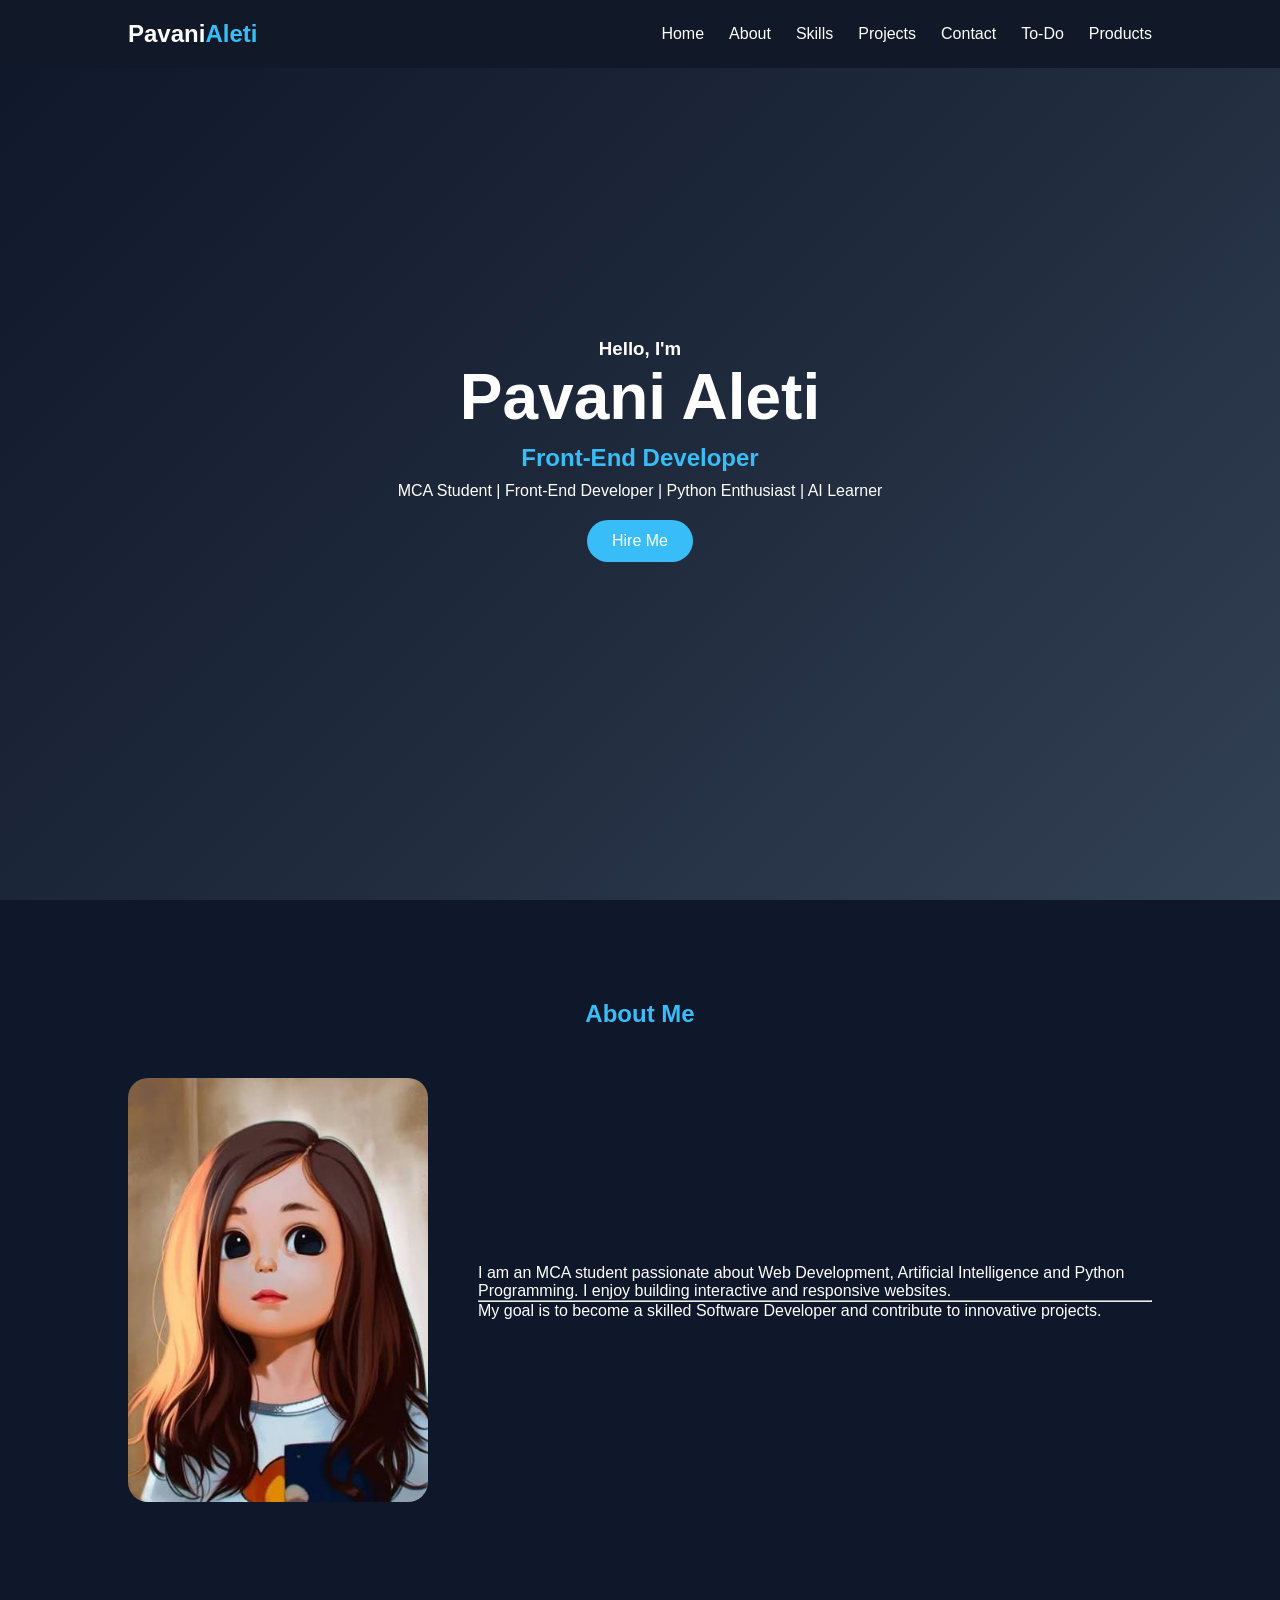
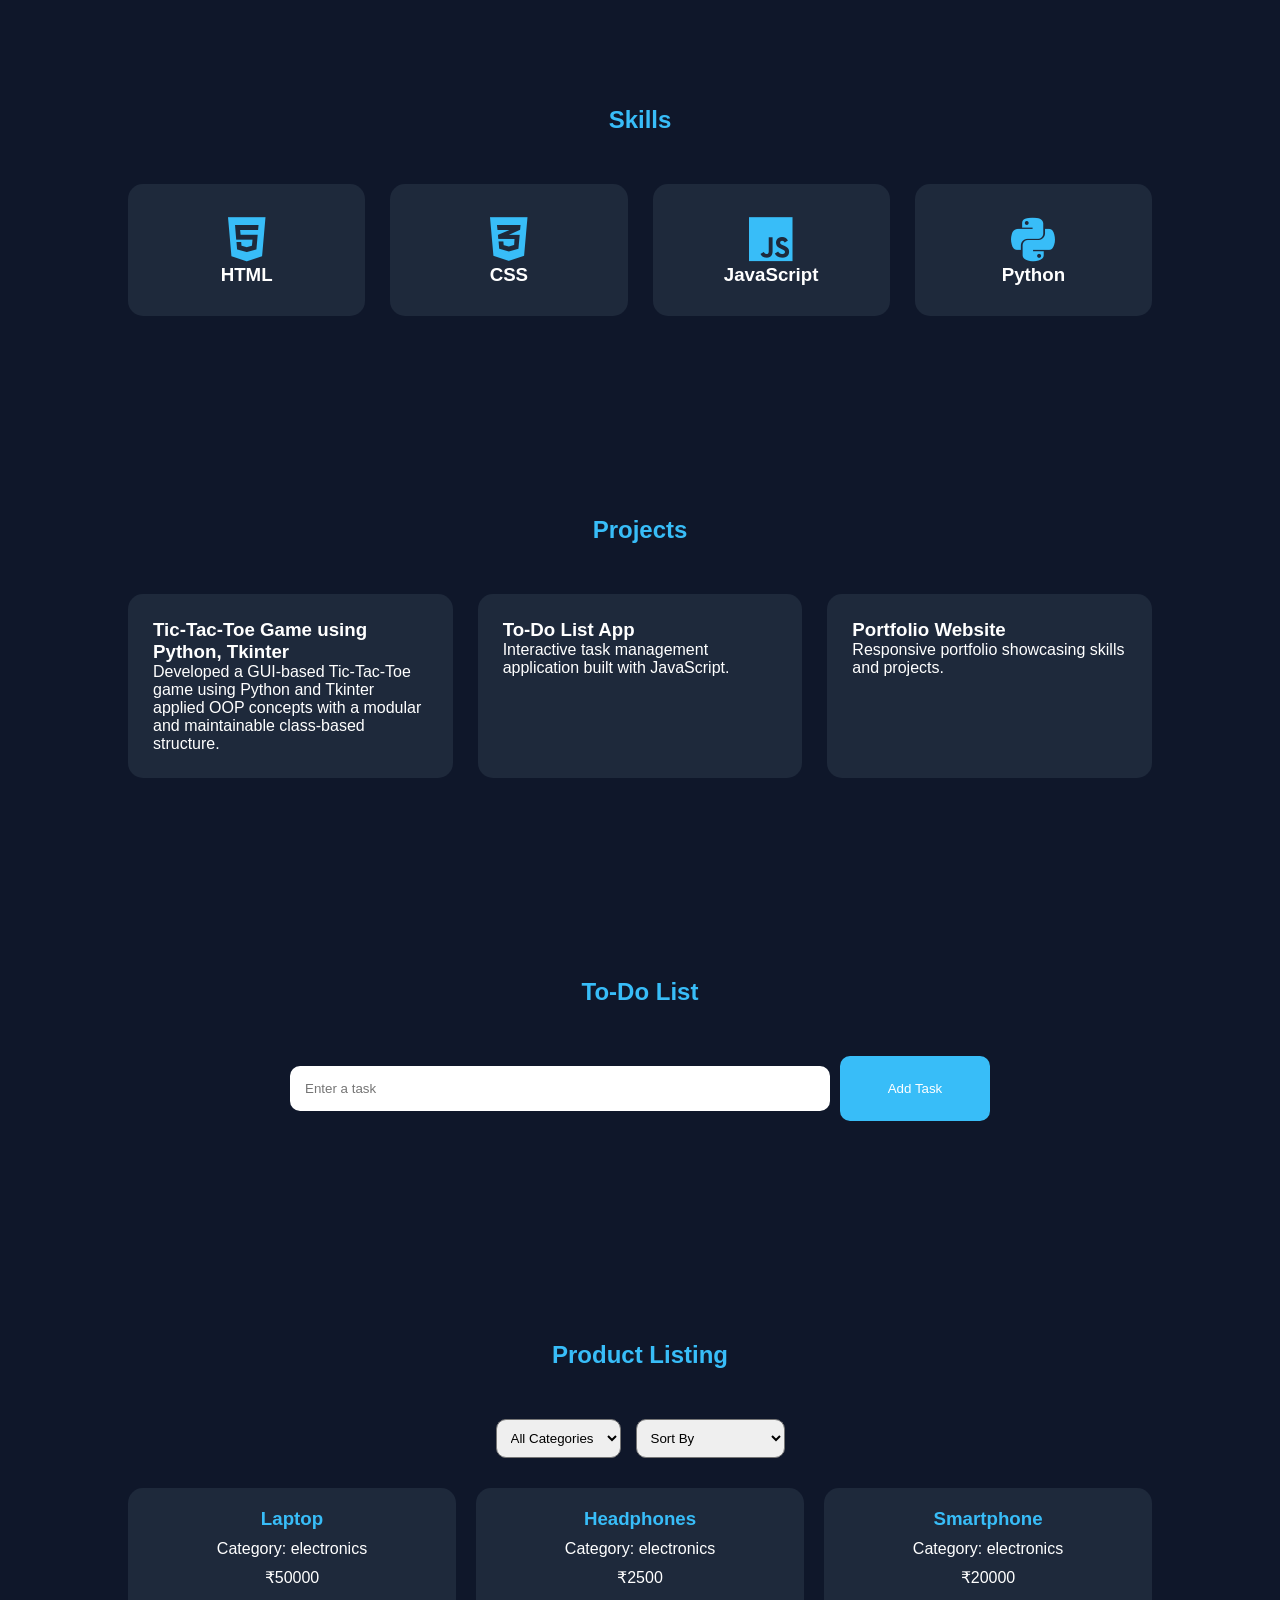
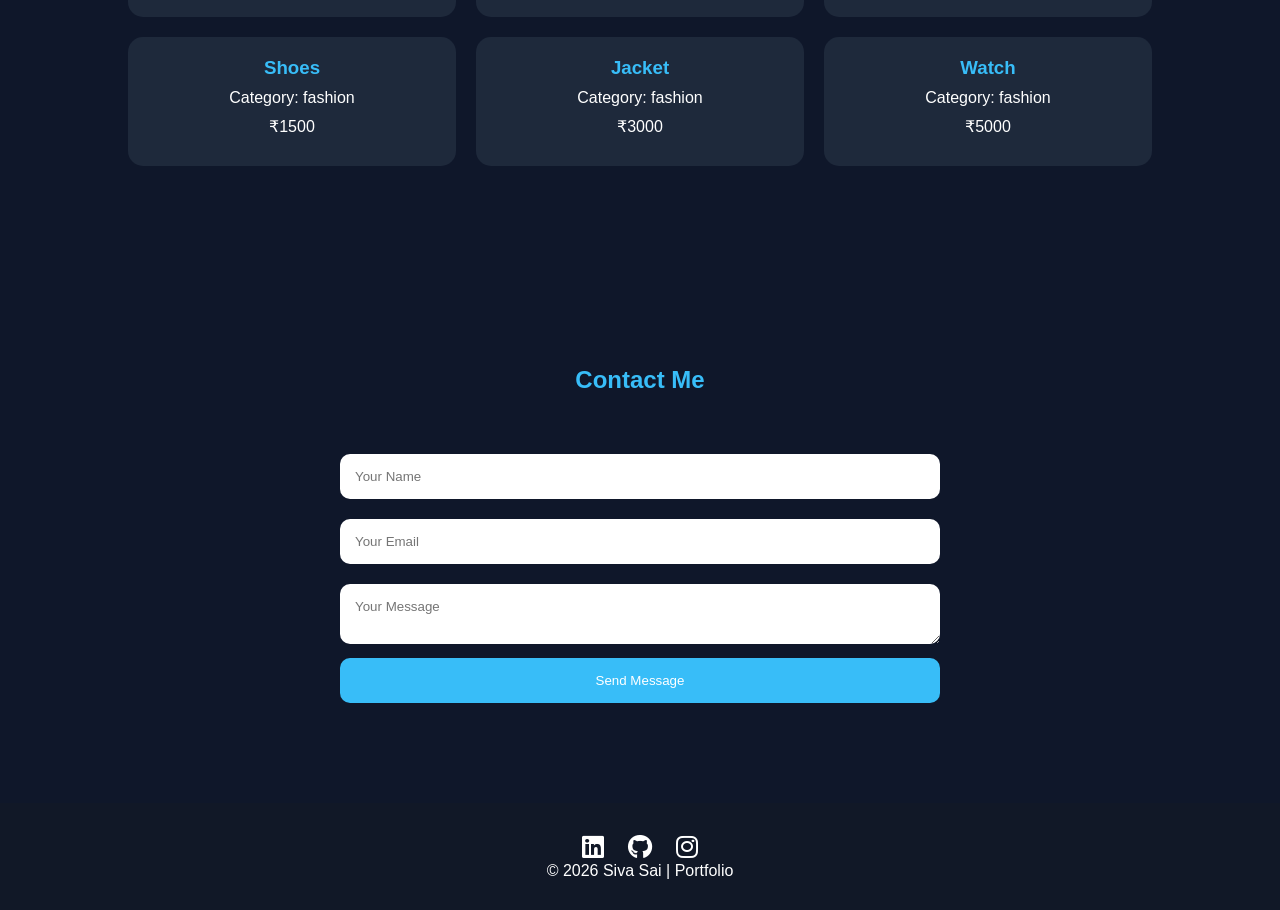
==== index_2.html @ 4e504538 "portfolio" ====
<!DOCTYPE html>
<html lang="en">
<head>
    <meta charset="UTF-8">
    <meta name="viewport" content="width=device-width, initial-scale=1.0">
    <title>Pavani Aleti | Portfolio</title>

    <link rel="stylesheet" href="style_2.css">

    <!-- Font Awesome -->
    <link rel="stylesheet"
    href="https://cdnjs.cloudflare.com/ajax/libs/font-awesome/6.5.1/css/all.min.css">

</head>
<body>

<!-- Header -->

<header>
    <nav>
        <h2 class="logo">Pavani<span>Aleti</span></h2>

        <ul id="menu">
            <li><a href="#home">Home</a></li>
            <li><a href="#about">About</a></li>
            <li><a href="#skills">Skills</a></li>
            <li><a href="#projects">Projects</a></li>
            <li><a href="#contact">Contact</a></li>
            <li><a href="#todo">To-Do</a></li>
            <li><a href="#products">Products</a></li>
        </ul>

        <div class="menu-btn">
            <i class="fas fa-bars"></i>
        </div>
    </nav>
</header>

<!-- Hero Section -->

<section id="home" class="hero">

    <div class="hero-content">
        <h3>Hello, I'm</h3>
        <h1>Pavani Aleti</h1>
        <h2><span id="typing"></span></h2>

        <p>
            MCA Student | Front-End Developer |
            Python Enthusiast | AI Learner
        </p>

        <a href="#contact" class="btn">Hire Me</a>
    </div>

</section>

<!-- About -->

<section id="about">

    <h2 class="title">About Me</h2>

    <div class="about-container">

        <div class="about-img">
            <img src="images_1.jpeg"
            alt="Profile">
        </div>

        <div class="about-text">
            <p>
                I am an MCA student passionate about Web Development,
                Artificial Intelligence and Python Programming.
                I enjoy building interactive and responsive websites.
            </p>
            <hr>
            <p>
                My goal is to become a skilled Software Developer
                and contribute to innovative projects.
            </p>
        </div>

    </div>

</section>

<!-- Skills -->

<section id="skills">

    <h2 class="title">Skills</h2>

    <div class="skills-container">

        <div class="skill-card">
            <i class="fab fa-html5"></i>
            <h3>HTML</h3>
        </div>

        <div class="skill-card">
            <i class="fab fa-css3-alt"></i>
            <h3>CSS</h3>
        </div>

        <div class="skill-card">
            <i class="fab fa-js"></i>
            <h3>JavaScript</h3>
        </div>

        <div class="skill-card">
            <i class="fab fa-python"></i>
            <h3>Python</h3>
        </div>

    </div>

</section>

<!-- Projects -->

<section id="projects">

    <h2 class="title">Projects</h2>

    <div class="project-container">

        <div class="project-card">
            <h3>Tic-Tac-Toe Game using Python, Tkinter</h3>

            <p>
                Developed a GUI-based Tic-Tac-Toe game using Python and Tkinter
                applied OOP concepts with a modular and maintainable class-based structure.
            </p>
        </div>

        <div class="project-card">
            <h3>To-Do List App</h3>

            <p>
                Interactive task management application
                built with JavaScript.
            </p>
        </div>

        <div class="project-card">
            <h3>Portfolio Website</h3>

            <p>
                Responsive portfolio showcasing skills
                and projects.
            </p>
        </div>

    </div>

</section>
<!-- To-Do List Section -->

<section id="todo">

    <h2 class="title">To-Do List</h2>

    <div class="todo-container">

        <div class="todo-input">

            <input type="text"
            id="taskInput"
            placeholder="Enter a task">

            <button onclick="addTask()">
                Add Task
            </button>

        </div>

        <ul id="taskList"></ul>

    </div>

</section>

<!-- Product Listing -->

<section id="products">

    <h2 class="title">Product Listing</h2>

    <div class="controls">

        <select id="filterCategory">

            <option value="all">All Categories</option>

            <option value="electronics">
                Electronics
            </option>

            <option value="fashion">
                Fashion
            </option>

        </select>

        <select id="sortPrice">

            <option value="default">
                Sort By
            </option>

            <option value="low">
                Price Low → High
            </option>

            <option value="high">
                Price High → Low
            </option>

        </select>

    </div>

    <div id="productContainer"
    class="product-container"></div>

</section>

<!-- Contact -->

<section id="contact">

    <h2 class="title">Contact Me</h2>

    <form id="contactForm">

        <input type="text"
        placeholder="Your Name" required>

        <input type="email"
        placeholder="Your Email" required>

        <textarea
        placeholder="Your Message"
        required></textarea>

        <button type="submit">Send Message</button>

    </form>

</section>

<!-- Footer -->

<footer>

    <div class="socials">

        <a href="#"><i class="fab fa-linkedin"></i></a>

        <a href="#"><i class="fab fa-github"></i></a>

        <a href="#"><i class="fab fa-instagram"></i></a>

    </div>

    <p>© 2026 Siva Sai | Portfolio</p>

</footer>

<script src="script_2.js"></script>

</body>
</html>
---- style_2.css ----
*{
    margin:0;
    padding:0;
    box-sizing:border-box;
    font-family:'Poppins',sans-serif;
}

html{
    scroll-behavior:smooth;
}

body{
    background:#0f172a;
    color:white;
}

/* Navbar */

header{
    position:fixed;
    width:100%;
    background:#111827;
    z-index:1000;
}

nav{
    display:flex;
    justify-content:space-between;
    align-items:center;
    padding:20px 10%;
}

.logo{
    color:white;
}

.logo span{
    color:#38bdf8;
}

nav ul{
    display:flex;
    list-style:none;
}

nav ul li{
    margin-left:25px;
}

nav ul li a{
    text-decoration:none;
    color:white;
    transition:.3s;
}

nav ul li a:hover{
    color:#38bdf8;
}

.hero{
    height:100vh;
    display:flex;
    justify-content:center;
    align-items:center;
    text-align:center;
    background:linear-gradient(
    135deg,#0f172a,#1e293b,#334155);
}

.hero h1{
    font-size:4rem;
}

.hero h2{
    color:#38bdf8;
    margin:10px 0;
}

.btn{
    display:inline-block;
    margin-top:20px;
    padding:12px 25px;
    background:#38bdf8;
    color:white;
    text-decoration:none;
    border-radius:30px;
}

section{
    padding:100px 10%;
}

.title{
    text-align:center;
    margin-bottom:50px;
    color:#38bdf8;
}

/* About */

.about-container{
    display:flex;
    gap:50px;
    align-items:center;
}

.about-img img{
    width:300px;
    border-radius:20px;
}

/* Skills */

.skills-container{
    display:grid;
    grid-template-columns:repeat(auto-fit,minmax(200px,1fr));
    gap:25px;
}

.skill-card{
    background:#1e293b;
    text-align:center;
    padding:30px;
    border-radius:15px;
    transition:.4s;
}

.skill-card:hover{
    transform:translateY(-10px);
}

.skill-card i{
    font-size:50px;
    color:#38bdf8;
}

/* Projects */

.project-container{
    display:grid;
    grid-template-columns:repeat(auto-fit,minmax(300px,1fr));
    gap:25px;
}

.project-card{
    background:#1e293b;
    padding:25px;
    border-radius:15px;
    transition:.4s;
}

.project-card:hover{
    transform:scale(1.05);
}

/* Contact */

form{
    max-width:600px;
    margin:auto;
}

input,
textarea{
    width:100%;
    padding:15px;
    margin:10px 0;
    border:none;
    border-radius:10px;
}

button{
    width:100%;
    padding:15px;
    border:none;
    background:#38bdf8;
    color:white;
    cursor:pointer;
    border-radius:10px;
}

/* Footer */

footer{
    text-align:center;
    padding:30px;
    background:#111827;
}

.socials a{
    color:white;
    font-size:25px;
    margin:10px;
}

.menu-btn{
    display:none;
}

/* Responsive */

@media(max-width:768px){

    nav ul{
        display:none;
    }

    .about-container{
        flex-direction:column;
        text-align:center;
    }

    .hero h1{
        font-size:2.5rem;
    }

    .menu-btn{
        display:block;
        font-size:25px;
    }
}
/* To-Do Section */

.todo-container{
    max-width:700px;
    margin:auto;
}

.todo-input{
    display:flex;
    gap:10px;
    margin-bottom:20px;
}

.todo-input input{
    flex:1;
}

.todo-input button{
    width:150px;
}

#taskList{
    list-style:none;
}

#taskList li{
    background:#1e293b;
    margin:10px 0;
    padding:15px;
    border-radius:10px;
    display:flex;
    justify-content:space-between;
    align-items:center;
}

.completed{
    text-decoration:line-through;
    opacity:0.6;
}

.delete-btn{
    background:red;
    border:none;
    color:white;
    padding:8px 12px;
    border-radius:5px;
    cursor:pointer;
}

/* Product Listing */

.controls{
    display:flex;
    justify-content:center;
    gap:15px;
    margin-bottom:30px;
    flex-wrap:wrap;
}

.controls select{
    padding:10px;
    border-radius:10px;
}

.product-container{
    display:grid;
    grid-template-columns:
    repeat(auto-fit,minmax(250px,1fr));
    gap:20px;
}

.product-card{
    background:#1e293b;
    padding:20px;
    border-radius:15px;
    text-align:center;
    transition:.4s;
}

.product-card:hover{
    transform:translateY(-10px);
}

.product-card h3{
    color:#38bdf8;
}

.product-card p{
    margin:10px 0;
}
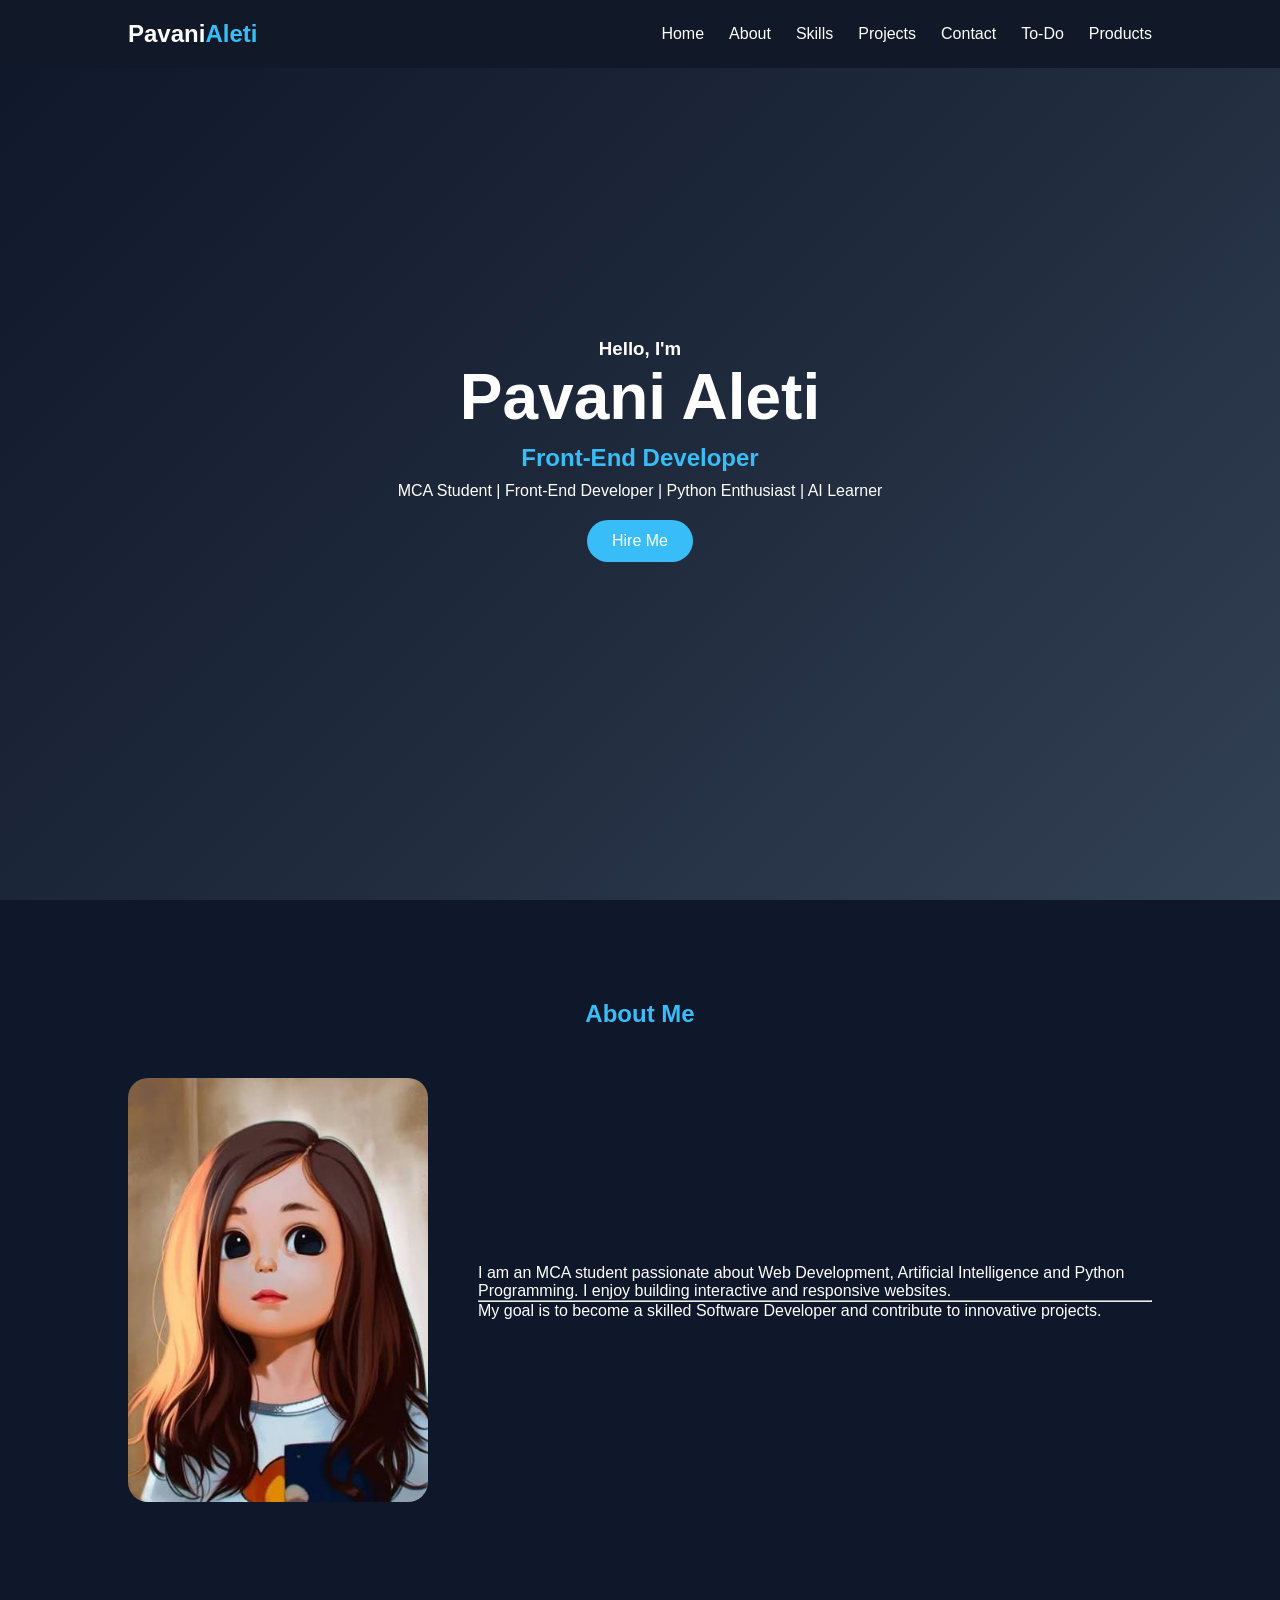
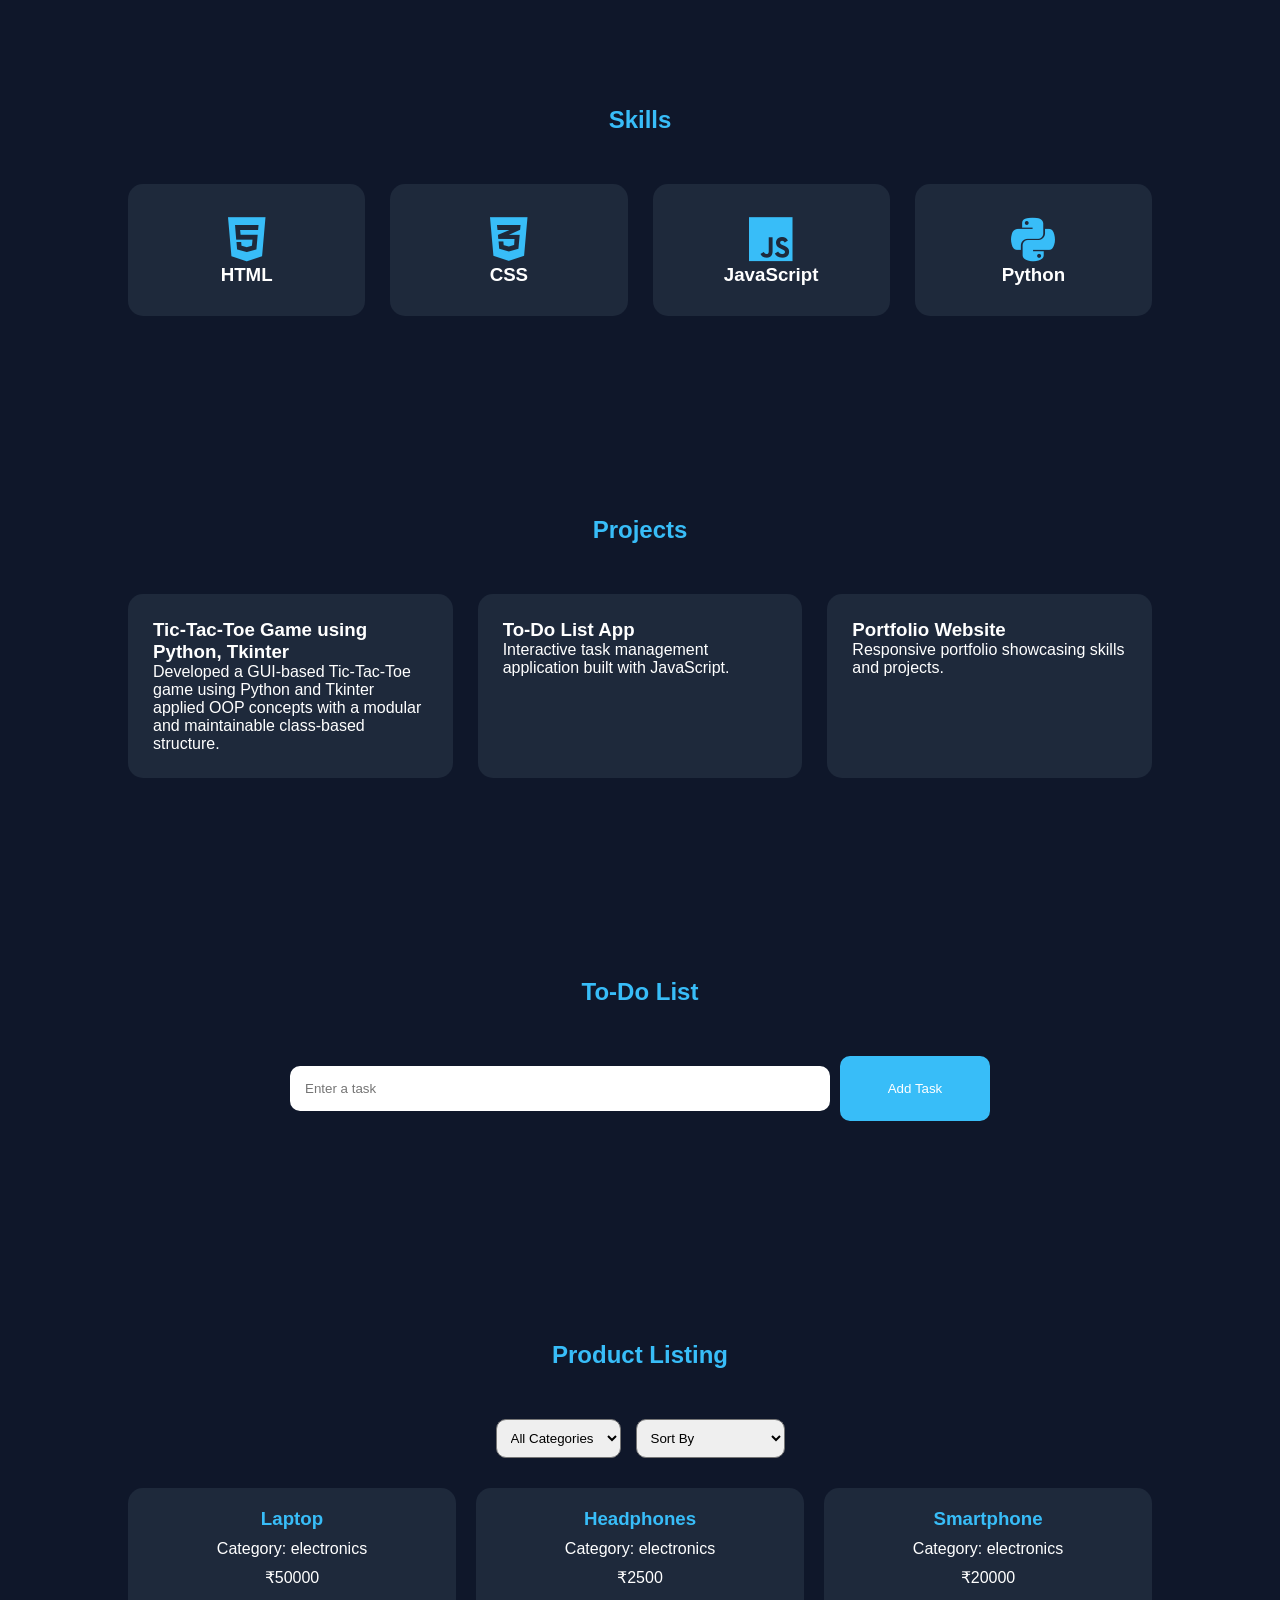
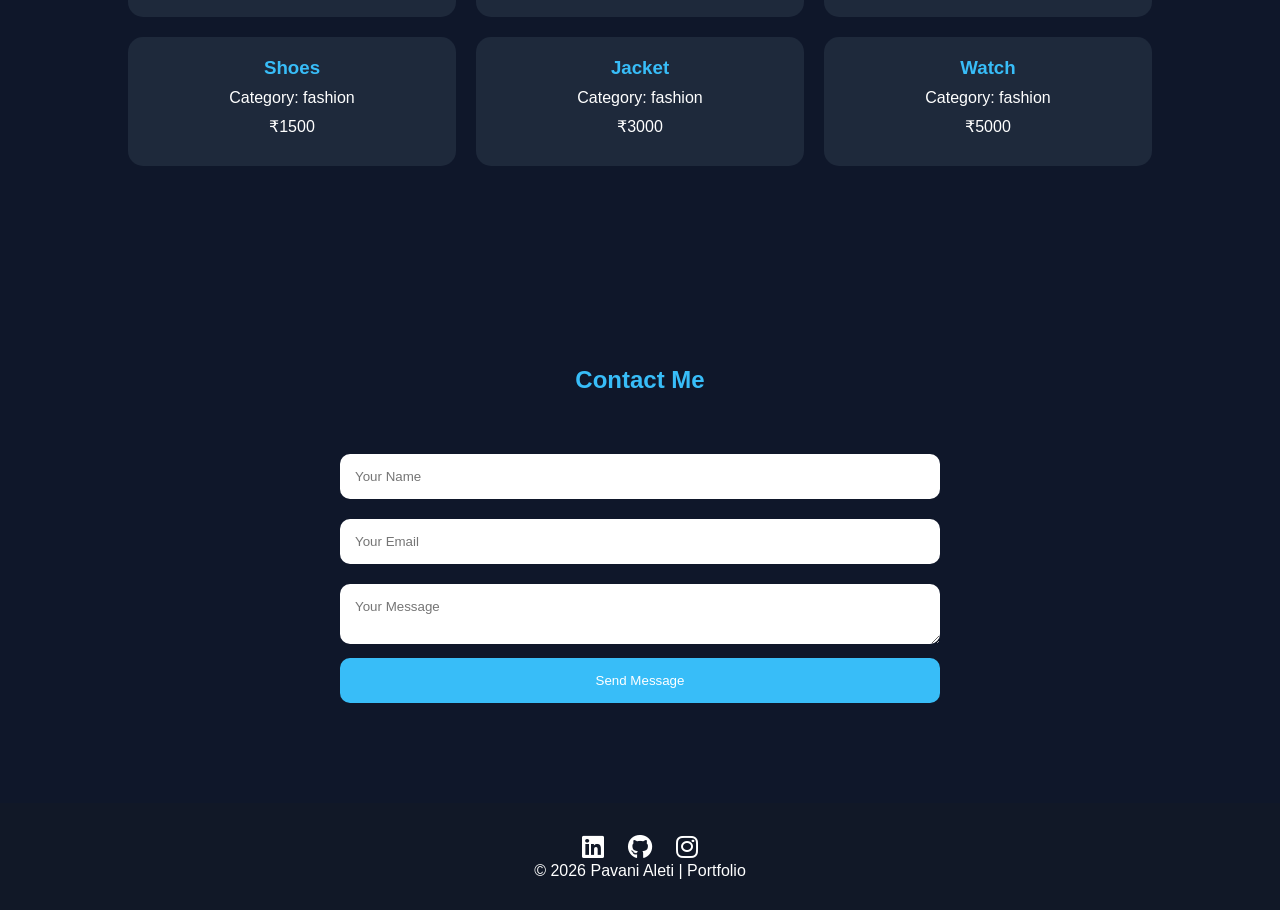
==== commit 640eff2c: "last" ====
--- a/index_2.html
+++ b/index_2.html
@@ -264,7 +264,7 @@
 
     </div>
 
-    <p>© 2026 Siva Sai | Portfolio</p>
+    <p>© 2026 Pavani Aleti | Portfolio</p>
 
 </footer>
 
